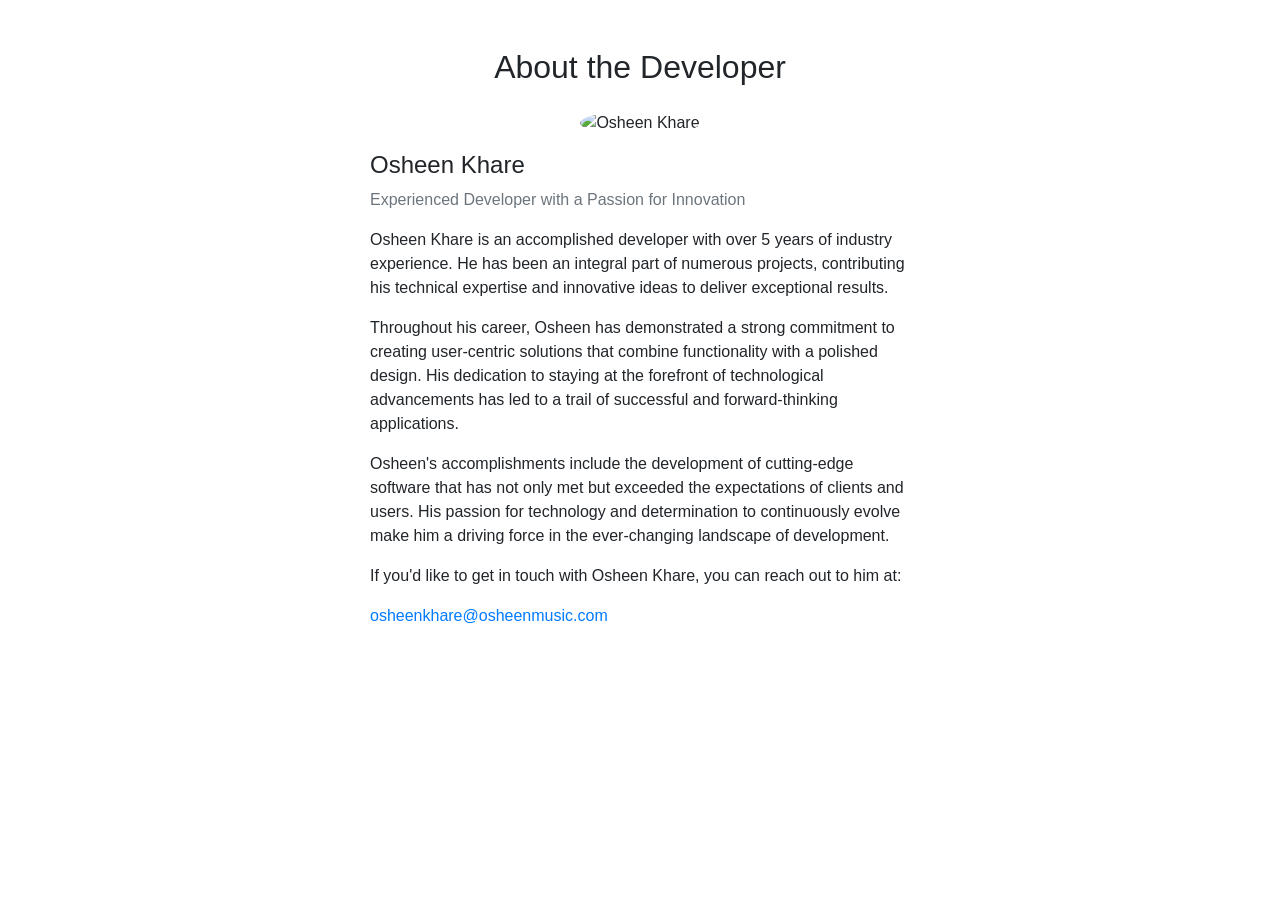
==== aboutDeveloper.html @ 1a7b464d "Add files via upload" ====
<!DOCTYPE html>
<html lang="en">
<head>
  <meta charset="UTF-8">
  <meta name="viewport" content="width=device-width, initial-scale=1.0">
  <title>About Developer</title>
  <!-- Bootstrap CSS -->
  <link rel="stylesheet" href="https://maxcdn.bootstrapcdn.com/bootstrap/4.5.2/css/bootstrap.min.css">
</head>
<body>

<div class="container mt-5">
  <div class="row">
    <div class="col-md-6 mx-auto">
      <h2 class="text-center mb-4">About the Developer</h2>
      <div class="text-center">
        <img src="https://www.osheenmusic.com/Src/osheenteaching.jpg" alt="Osheen Khare" class="img-fluid rounded-circle" style="max-width: 200px;">
      </div>
      <h4 class="mt-3">Osheen Khare</h4>
      <p class="text-muted">Experienced Developer with a Passion for Innovation</p>
      <p>Osheen Khare is an accomplished developer with over 5 years of industry experience. He has been an integral part of numerous projects, contributing his technical expertise and innovative ideas to deliver exceptional results.</p>
      <p>Throughout his career, Osheen has demonstrated a strong commitment to creating user-centric solutions that combine functionality with a polished design. His dedication to staying at the forefront of technological advancements has led to a trail of successful and forward-thinking applications.</p>
      <p>Osheen's accomplishments include the development of cutting-edge software that has not only met but exceeded the expectations of clients and users. His passion for technology and determination to continuously evolve make him a driving force in the ever-changing landscape of development.</p>
      <p>If you'd like to get in touch with Osheen Khare, you can reach out to him at:</p>
      <p><a href="mailto:osheenkhare@osheenmusic.com">osheenkhare@osheenmusic.com</a></p>
    </div>
  </div>
</div>

<!-- Bootstrap JS -->
<script src="https://cdnjs.cloudflare.com/ajax/libs/jquery/3.5.1/jquery.min.js"></script>
<script src="https://maxcdn.bootstrapcdn.com/bootstrap/4.5.2/js/bootstrap.min.js"></script>

</body>
</html>
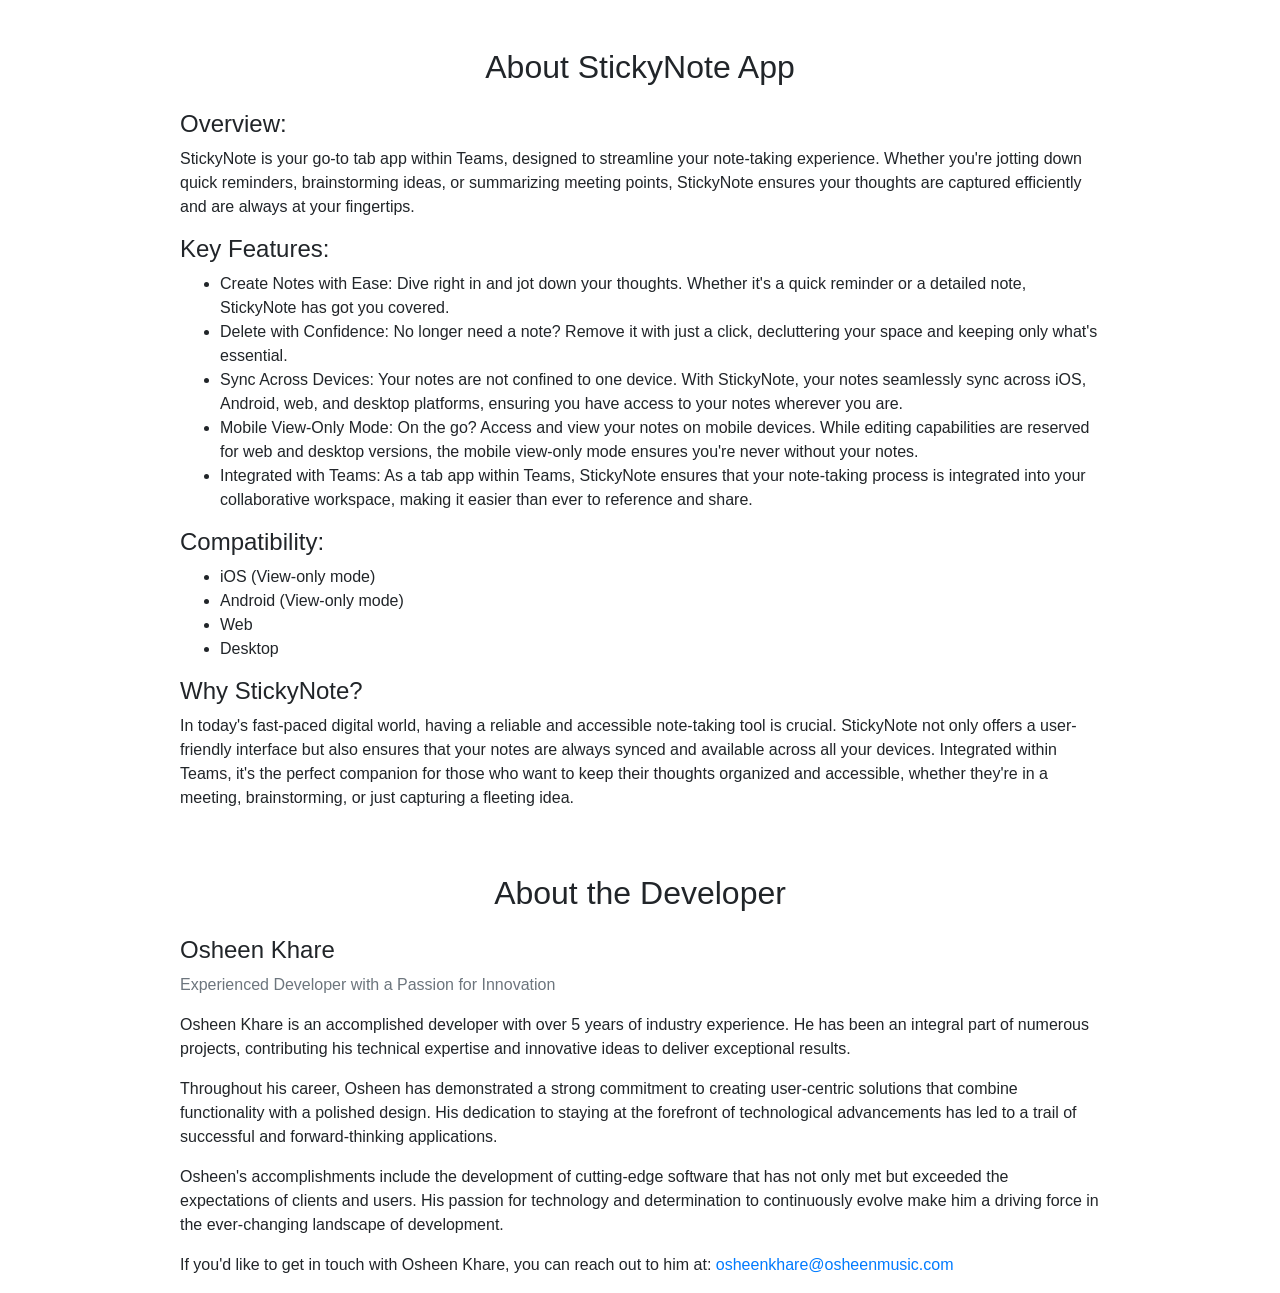
==== commit dcff1876: "Update aboutDeveloper.html" ====
--- a/aboutDeveloper.html
+++ b/aboutDeveloper.html
@@ -1,30 +1,58 @@
 <!DOCTYPE html>
 <html lang="en">
+
 <head>
-  <meta charset="UTF-8">
-  <meta name="viewport" content="width=device-width, initial-scale=1.0">
-  <title>About Developer</title>
-  <!-- Bootstrap CSS -->
-  <link rel="stylesheet" href="https://maxcdn.bootstrapcdn.com/bootstrap/4.5.2/css/bootstrap.min.css">
+    <meta charset="UTF-8">
+    <meta name="viewport" content="width=device-width, initial-scale=1.0">
+    <title>About Developer</title>
+    <!-- Bootstrap CSS -->
+    <link rel="stylesheet" href="https://maxcdn.bootstrapcdn.com/bootstrap/4.5.2/css/bootstrap.min.css">
 </head>
+
 <body>
 
 <div class="container mt-5">
-  <div class="row">
-    <div class="col-md-6 mx-auto">
-      <h2 class="text-center mb-4">About the Developer</h2>
-      <div class="text-center">
-        <img src="https://www.osheenmusic.com/Src/osheenteaching.jpg" alt="Osheen Khare" class="img-fluid rounded-circle" style="max-width: 200px;">
-      </div>
-      <h4 class="mt-3">Osheen Khare</h4>
-      <p class="text-muted">Experienced Developer with a Passion for Innovation</p>
-      <p>Osheen Khare is an accomplished developer with over 5 years of industry experience. He has been an integral part of numerous projects, contributing his technical expertise and innovative ideas to deliver exceptional results.</p>
-      <p>Throughout his career, Osheen has demonstrated a strong commitment to creating user-centric solutions that combine functionality with a polished design. His dedication to staying at the forefront of technological advancements has led to a trail of successful and forward-thinking applications.</p>
-      <p>Osheen's accomplishments include the development of cutting-edge software that has not only met but exceeded the expectations of clients and users. His passion for technology and determination to continuously evolve make him a driving force in the ever-changing landscape of development.</p>
-      <p>If you'd like to get in touch with Osheen Khare, you can reach out to him at:</p>
-      <p><a href="mailto:osheenkhare@osheenmusic.com">osheenkhare@osheenmusic.com</a></p>
+    <!-- About StickyNote App -->
+    <div class="row mb-5">
+        <div class="col-md-10 mx-auto">
+            <h2 class="text-center mb-4">About StickyNote App</h2>
+            <h4>Overview:</h4>
+            <p>StickyNote is your go-to tab app within Teams, designed to streamline your note-taking experience. Whether you're jotting down quick reminders, brainstorming ideas, or summarizing meeting points, StickyNote ensures your thoughts are captured efficiently and are always at your fingertips.</p>
+            
+            <h4>Key Features:</h4>
+            <ul>
+                <li>Create Notes with Ease: Dive right in and jot down your thoughts. Whether it's a quick reminder or a detailed note, StickyNote has got you covered.</li>
+                <li>Delete with Confidence: No longer need a note? Remove it with just a click, decluttering your space and keeping only what's essential.</li>
+                <li>Sync Across Devices: Your notes are not confined to one device. With StickyNote, your notes seamlessly sync across iOS, Android, web, and desktop platforms, ensuring you have access to your notes wherever you are.</li>
+                <li>Mobile View-Only Mode: On the go? Access and view your notes on mobile devices. While editing capabilities are reserved for web and desktop versions, the mobile view-only mode ensures you're never without your notes.</li>
+                <li>Integrated with Teams: As a tab app within Teams, StickyNote ensures that your note-taking process is integrated into your collaborative workspace, making it easier than ever to reference and share.</li>
+            </ul>
+
+            <h4>Compatibility:</h4>
+            <ul>
+                <li>iOS (View-only mode)</li>
+                <li>Android (View-only mode)</li>
+                <li>Web</li>
+                <li>Desktop</li>
+            </ul>
+
+            <h4>Why StickyNote?</h4>
+            <p>In today's fast-paced digital world, having a reliable and accessible note-taking tool is crucial. StickyNote not only offers a user-friendly interface but also ensures that your notes are always synced and available across all your devices. Integrated within Teams, it's the perfect companion for those who want to keep their thoughts organized and accessible, whether they're in a meeting, brainstorming, or just capturing a fleeting idea.</p>
+        </div>
     </div>
-  </div>
+
+    <!-- About Developer -->
+    <div class="row">
+        <div class="col-md-10 mx-auto">
+            <h2 class="text-center mb-4">About the Developer</h2>           
+            <h4 class="mt-6">Osheen Khare</h4>
+            <p class="text-muted">Experienced Developer with a Passion for Innovation</p>
+            <p>Osheen Khare is an accomplished developer with over 5 years of industry experience. He has been an integral part of numerous projects, contributing his technical expertise and innovative ideas to deliver exceptional results.</p>
+            <p>Throughout his career, Osheen has demonstrated a strong commitment to creating user-centric solutions that combine functionality with a polished design. His dedication to staying at the forefront of technological advancements has led to a trail of successful and forward-thinking applications.</p>
+            <p>Osheen's accomplishments include the development of cutting-edge software that has not only met but exceeded the expectations of clients and users. His passion for technology and determination to continuously evolve make him a driving force in the ever-changing landscape of development.</p>
+            <p>If you'd like to get in touch with Osheen Khare, you can reach out to him at: <a href="mailto:osheenkhare@osheenmusic.com">osheenkhare@osheenmusic.com</a></p>                       
+        </div>
+    </div>
 </div>
 
 <!-- Bootstrap JS -->
@@ -33,4 +61,3 @@
 
 </body>
 </html>
-
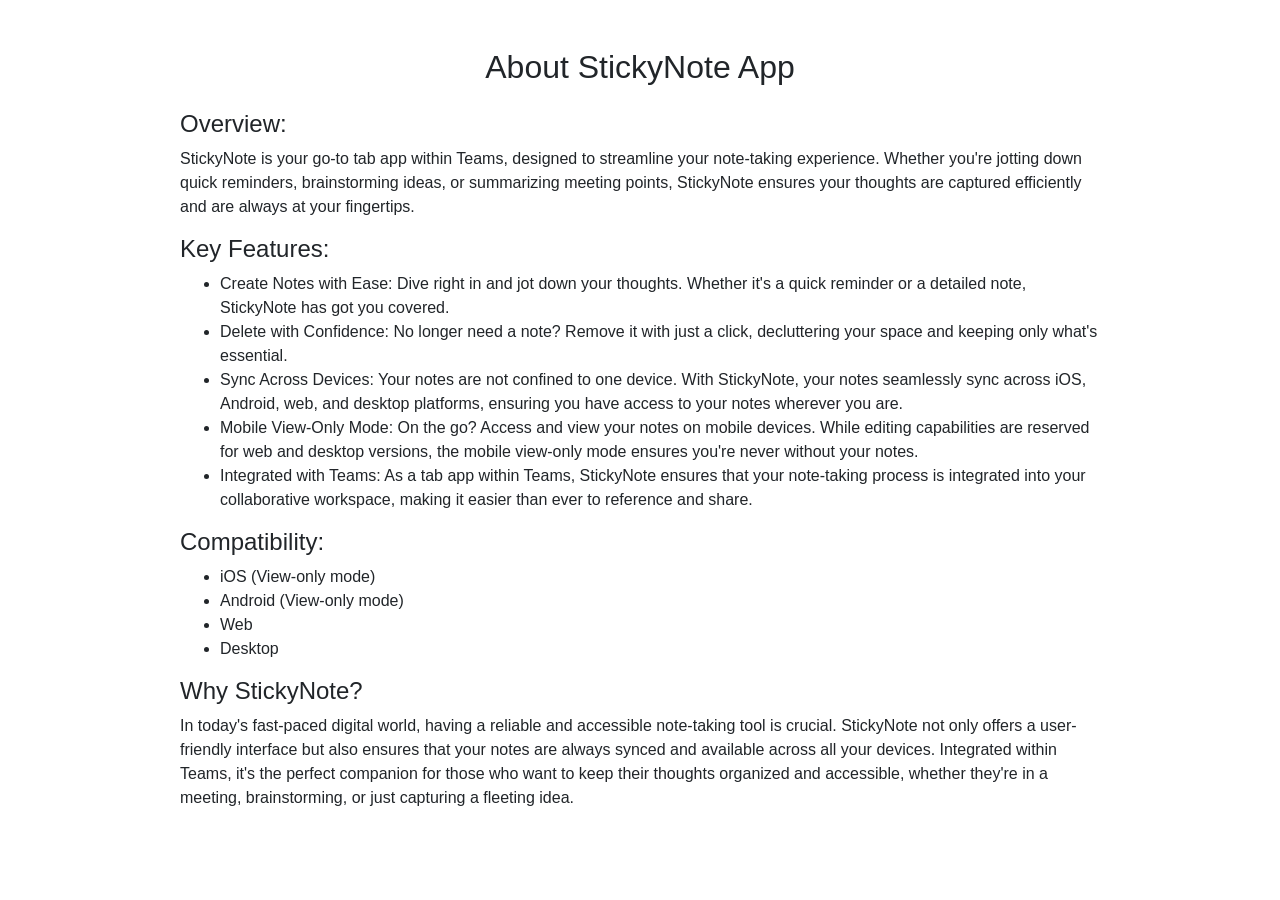
==== commit 5dc3f908: "Update aboutDeveloper.html" ====
--- a/aboutDeveloper.html
+++ b/aboutDeveloper.html
@@ -42,17 +42,6 @@
     </div>
 
     <!-- About Developer -->
-    <div class="row">
-        <div class="col-md-10 mx-auto">
-            <h2 class="text-center mb-4">About the Developer</h2>           
-            <h4 class="mt-6">Osheen Khare</h4>
-            <p class="text-muted">Experienced Developer with a Passion for Innovation</p>
-            <p>Osheen Khare is an accomplished developer with over 5 years of industry experience. He has been an integral part of numerous projects, contributing his technical expertise and innovative ideas to deliver exceptional results.</p>
-            <p>Throughout his career, Osheen has demonstrated a strong commitment to creating user-centric solutions that combine functionality with a polished design. His dedication to staying at the forefront of technological advancements has led to a trail of successful and forward-thinking applications.</p>
-            <p>Osheen's accomplishments include the development of cutting-edge software that has not only met but exceeded the expectations of clients and users. His passion for technology and determination to continuously evolve make him a driving force in the ever-changing landscape of development.</p>
-            <p>If you'd like to get in touch with Osheen Khare, you can reach out to him at: <a href="mailto:osheenkhare@osheenmusic.com">osheenkhare@osheenmusic.com</a></p>                       
-        </div>
-    </div>
 </div>
 
 <!-- Bootstrap JS -->
